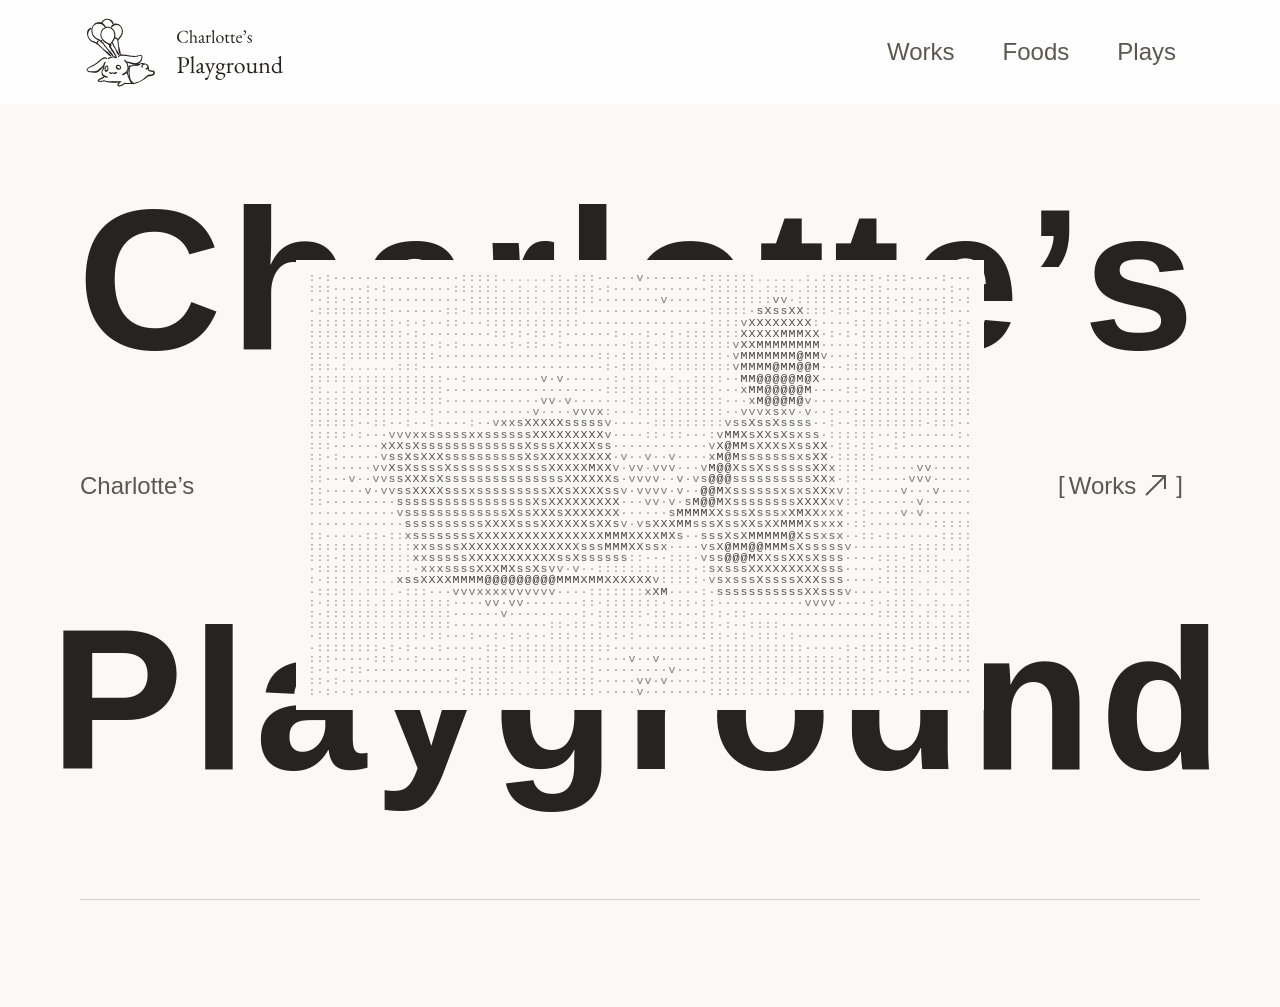
==== homepage-hero.html @ ad69819d "Add homepage hero and editable ROAMEE source" ====
<!doctype html>
<html lang="zh-Hant" data-font-theme="sans">
<head>
  <meta charset="utf-8">
  <meta name="viewport" content="width=device-width, initial-scale=1">
  <meta name="description" content="Charlotte’s Playground 首頁 Hero 預覽">
  <title>Charlotte’s Playground — Home Hero</title>
  <link rel="stylesheet" href="./assets/styles/design-system.css?v=4">
  <script src="./assets/scripts/icon-library.js" defer></script>
  <script src="./assets/scripts/site-header.js?v=2" defer></script>
  <script src="./assets/scripts/brackets-button.js?v=2" defer></script>
  <script src="./assets/scripts/ascii-studio.js?v=8" defer></script>
  <script src="./assets/scripts/home-hero.js?v=3" defer></script>
  <style>
    *, *::before, *::after { box-sizing: border-box; }
    html, body { margin: 0; min-height: 100%; }
    body { background: var(--color-background-base-primary); }
  </style>
</head>
<body>
  <site-header></site-header>
  <main>
    <s03-hero-home></s03-hero-home>
    <div id="works" aria-hidden="true"></div>
  </main>
</body>
</html>
---- assets/styles/design-system.css ----
@import url("./tokens.css?v=3");
@import url("./typography.css");
@import url("./layout.css");
@import url("./icon-library.css");
@import url("./site-header.css?v=2");
@import url("./brackets-button.css");
@import url("./ascii-hero.css");
@import url("./home-hero.css");
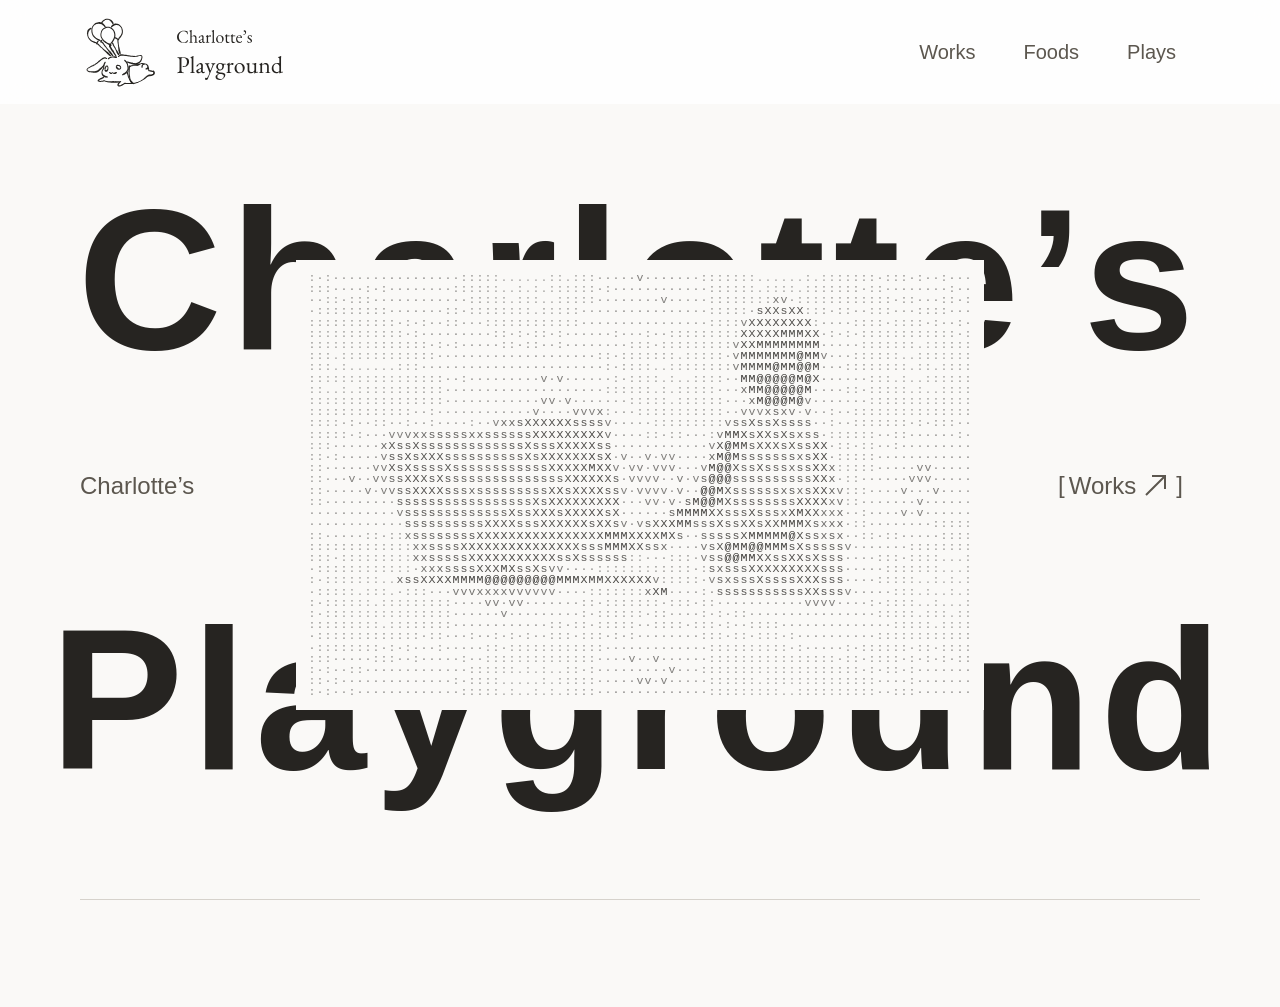
==== commit d7d81a17: "Use Body-M typography for header tabs" ====
--- a/homepage-hero.html
+++ b/homepage-hero.html
@@ -5,7 +5,7 @@
   <meta name="viewport" content="width=device-width, initial-scale=1">
   <meta name="description" content="Charlotte’s Playground 首頁 Hero 預覽">
   <title>Charlotte’s Playground — Home Hero</title>
-  <link rel="stylesheet" href="./assets/styles/design-system.css?v=4">
+  <link rel="stylesheet" href="./assets/styles/design-system.css?v=5">
   <script src="./assets/scripts/icon-library.js" defer></script>
   <script src="./assets/scripts/site-header.js?v=2" defer></script>
   <script src="./assets/scripts/brackets-button.js?v=2" defer></script>
--- a/assets/styles/design-system.css
+++ b/assets/styles/design-system.css
@@ -2,7 +2,7 @@
 @import url("./typography.css");
 @import url("./layout.css");
 @import url("./icon-library.css");
-@import url("./site-header.css?v=2");
+@import url("./site-header.css?v=3");
 @import url("./brackets-button.css");
 @import url("./ascii-hero.css");
 @import url("./home-hero.css");
